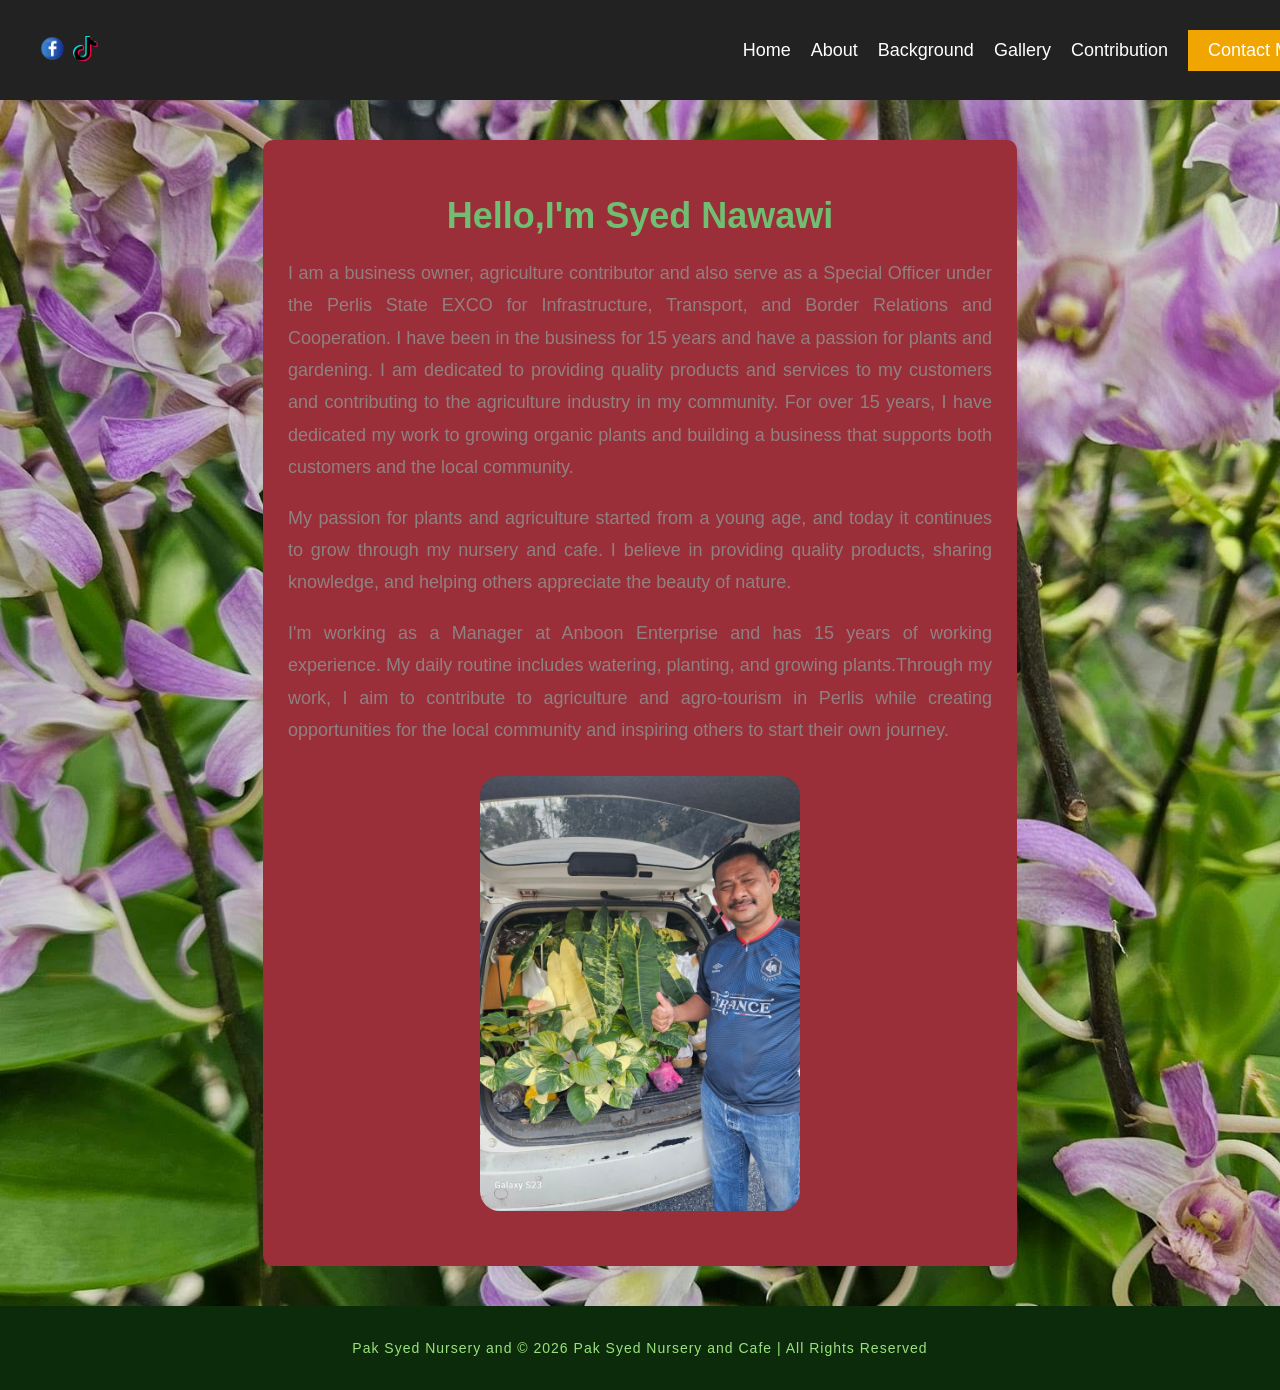
==== about.html @ c6b21781 "Add files via upload" ====
<!DOCTYPE html>
<html>
<head>
    <title>About Syed Nawawi</title>
    <link rel="stylesheet" href="style.css">
</head>
<body class="about-page">

<nav>
     <div class="social">
    <a href="https://www.facebook.com/latri.mimala/photos" target="_blank">
        <img src="fb.png" alt="Facebook">
    </a>

    <a href="https://www.tiktok.com/@anboon.enterprise" target="_blank">
        <img src="tiktok.png" alt="TikTok">
    </a>
</div>
    <div class= "menu">
    <a href="index.html">Home</a>
    <a href="about.html">About</a>
    <a href="Background.html">Background</a>
    <a href="gallery.html">Gallery</a>
    <a href="contribution.html">Contribution</a>
    <a href="contact.html" class="btn">Contact Me</a>
    </div>
</nav>


<section>
    <div class="about-text">
    <h1>Hello,I'm Syed Nawawi</h1>
    <p>
    I am a business owner, agriculture contributor and also serve as a Special Officer under the Perlis State EXCO for
    Infrastructure, Transport, and Border Relations and Cooperation. I have been in the business for 15 years and have a passion for plants and gardening. I am dedicated to providing quality products
    and services to my customers and contributing to the agriculture industry in my community. For over 15 years, I have dedicated my work to growing organic plants and building a business that
    supports both customers and the local community.
    </p>

    <p>
             My passion for plants and agriculture started from a young age, and today it continues to grow
            through my nursery and cafe. I believe in providing quality products, sharing knowledge, and
            helping others appreciate the beauty of nature.
    </p>


    <p>
        I'm working as a Manager at Anboon Enterprise and has 15 years of working
        experience. My daily routine includes watering, planting, and growing plants.Through my work, I aim to contribute to agriculture and agro-tourism in Perlis while creating
         opportunities for the local community and inspiring others to start their own journey.
    </p>
    <div class="about-image">
    <img src="syed.jpg" alt="Syed Nawawi">
</div>

</div>
</section>

<footer>
    <p>Pak Syed Nursery and © 2026 Pak Syed Nursery and Cafe | All Rights Reserved</p>
</footer>

</body>
</html>
---- style.css ----
.header-box {
    width: 60%;
    margin: 40px auto;             
    background-color: rgb(112, 33, 4);
    padding: 10px;
    border-radius: 10px;
    text-align: center;
    color: olive;
}
.social {
    display: flex;
    gap: 8px;
    margin-right: 30px;
}
.social img {
    width: 25px;
    height: 25px;
    cursor: pointer;
}
.social img:hover {
    transform: scale(1.2);
}
.gallery {
    display: grid;
    grid-template-columns: repeat(auto-fit, minmax(250px, 1fr));
    gap: 20px;
    padding: 20px;
}

.gallery h1 {
    grid-column: 1;
    text-align: center;
    color: #2c1010;
    padding: 20px;
}
.gallery-section {
    background-image: url("wallpaper.jpg");
    background-size: cover;
    background-repeat: no-repeat;
    background-position: center;
}
.product-card {
    background-color: #060606;
    border-radius: 16px;
    padding: 18px;
    text-align: center;
    box-shadow: 0 4px 8px rgba(0, 0, 0, 0.1);
    min-height: 360px;
}
.image-frame {
    width: 100%;
    height: 200px;
    overflow: hidden;
    border-radius: 12px;
    margin-bottom: 20px;
}
.image-frame img {
    width: 100%;
    height: 100%;
    object-fit: cover;
}
.product-card {    
    background-color: #000000;
    border-radius: 16px;
    padding: 18px;
    text-align: center;
    box-shadow: 0 4px 8px rgba(0, 0, 0, 0.1);
    transition: transform 0.3s ease, box-shadow 0.3s ease;
}

.product-card:hover {
  transform: scale(1.03);
  box-shadow: 0 12px 35px rgba(0,0,0,0.5);
}

.product-card h3 {
    margin: 0 0 10px;
    font-size: 18px;
    color: #ff5500;
}
.price {
    font-size: 16px;
    color: #ffffff;
}
.menu {
    display: flex;
    align-items: center;
    gap: 20px;
}
.page-header {
    width: 70%;
    margin: 40px auto 20px;
    background-color: seagreen;
    color: #9be27c;
    text-align: center;
    padding: 25px;
    border-radius: 10px;
}
.about-container {
    width: 75%;
    margin: 30px auto;
}
.about-card {
    background-color: rgb(26, 87, 86);
    border-left: 8px solid #4a7c4b;
    padding: 30px;
    margin-bottom: 25px;
    border-radius: 8px;
}
.about-card h2 {
    color: goldenrod;
    margin-top: 0;
}
.about-card p {
    color: blueviolet;
    line-height: 1.7;
    text-align: justify;
}
.about-modern {
    display: flex;
    align-items: center;
    justify-content: space-between;
    padding: 60px 80px;
    background-color: #f5f5f5;
}
.about-text {
    width: 55%;
    margin: 40px auto 20px;
    background-color: rgb(154, 46, 57);
    color: #e28b7c;
    text-align: center;
    padding: 25px;
    border-radius: 10px;
}
.about-text h1 {
    font-size: 36px;
    color: #71bd71;
    margin-bottom: 20px;
}
.about-text p {
    font-size: 18px;
    color: #928080;
    line-height: 1.8;
    margin-bottom: 15px;
    text-align: justify;
    font-display: block;
    font-family: 'Roboto', sans-serif;
}
.about-image img {
  display: block;
  margin : 30px auto;
  width: 320px; 
  border-radius: 20px;
}
.background-page {
  margin: 0;
  font-family: Arial, sans-serif;
  background-image: url("garden.jpeg");
  background-size: cover;
  background-position: center;
  background-repeat: no-repeat;
  background-attachment: fixed;
}
.background-container {
  max-width: 1100px;
  margin: auto;
  padding: 40px 20px;
}
.page-title {
  text-align: center;
  color: white;
  font-size: 40px;
  margin-bottom: 40px;
}
.card-grid {
  display: grid;
  grid-template-columns: repeat(2, 1fr);
  gap: 25px;
}
.background-container p {
  font-size: 20px;
  line-height: 1.8;
  color: #000000;
  text-align: justify;
}
.background-container h1 {
  color: #445567;
  margin-bottom: 20px;
}
.contribution-section {
    background-image: url(purple.jpg);
    background-size: cover;
    background-repeat: no-repeat;
    background-position: center;
}
.card {
  background: rgba(97, 117, 133, 0.9);
  padding: 25px;
  border-radius: 15px;
  min-height: 200px;
  box-shadow: 0 8px 25px rgba(0,0,0,0.3);
  transition: transform 0.3s;
}
.card:hover {
  transform: scale(1.03);
}
.card h2 {
  margin-bottom: 15px;
  color: #03206e;
}
.card p {
  margin: 6px 0;
}
.contribution-section {
  max-width: 1000px;
  margin: auto;
  padding: 50px 20px;
}

.contribution-card {
  background: rgba(0, 0, 0, 0.78);
  color: white;
  padding: 25px;
  margin-bottom: 25px;
  border-radius: 18px;
  box-shadow: 0 8px 25px rgba(0,0,0,0.35);
transition: transform 0.3s ease, box-shadow 0.3s ease;transition: transform 0.3s ease, box-shadow 0.3s ease;
}

.contribution-card:hover {
  transform: scale(1.03);
  box-shadow: 0 12px 35px rgba(0,0,0,0.5);
}

.contribution-card h2 {
  color: #ff6a00;
  margin-bottom: 12px;
}

.contribution-card p {
  font-size: 18px;
  line-height: 1.7;
}
body {
    font-family: 'Roboto', sans-serif;
    margin: 0px;
    background-color: skyblue;
    color: #022414;
    text-align: justify;
    background-image: url('plant6.jpg');
    background-size: cover;
    background-repeat: no-repeat;
    background-position: center;    
}
.info-box {
    width: 50%;
    margin: 50px auto;
    background-color: #382020;  
    padding: 30px;
    border: 10px solid #e28c8c;
}
.about-page {
    background-image: url('plant7.jpg');
    background-size: cover;
    background-repeat: no-repeat;
    background-position: center;
}
.info-box p {
    color: #c0a5a5;
    line-height: 1.8;
    text-align: justify;
}
nav {
    width: 100%;
    height: 70px;
    background-color: #222;
    color: white;
    display: flex;
    justify-content: space-between;
    align-items: center;
    padding: 15px 40px;
}
.plant4 {
   font-weight :bold;
}
.menu a {
    color: white;
    text-decoration: none;
    margin: 0 ;
    font-size: 18px;
}
.menu a:hover {
    color: #f0a500;
}
.btn {
    background-color: #f0a500;
    color: white;
    border: none;
    padding: 10px 20px;
    font-size: 16px;
    cursor: pointer;
}
.btn:hover {
    background-color: #d18e00;
}
header {
    text-align: center;
    padding: 50px 20px;
}
header h1 {
    font-size: 36px;
    margin-bottom: 10px;
}
.buttons {
    display: flex;
    justify-content: center;
    gap: 20px;
    margin-top: 30px;
}
.btn-dark {
    background-color: #333;
    color: white;
    border: none;
    padding: 10px 20px;
    font-size: 16px;
    cursor: pointer;
}
.btn-dark:hover {
    background-color: #555;
}
.btn-orange {
    background-color: #f0a500;
    color: white;
    border: none;
    padding: 10px 20px;
    font-size: 16px;
    cursor: pointer;
}
.btn-orange:hover {
    background-color: #d18e00;
}

.middle {
    display: flex;
    justify-content: center;
    height: 300px;
    background-color: #3e5e38;
}
.middle-text {
    text-align:center;
    font-size: 22px;
    color: rgb(91, 206, 133);
}

.middle-image img {
    display: block;
    margin: 30px auto;
    width: 320px;
    border-radius: 20px;
}
.contact-section {
  max-width: 1000px;
  margin: auto;
  padding: 40px 20px;
  text-align: center;
  background-image: url(flowers.jpg);
  background-size: cover;
  background-position: center;
  background-repeat: no-repeat;
}
.contact-section h1 {
  font-size: 40px;
  margin-bottom: 30px;
}
.contact-grid {
  display: grid;
  grid-template-columns: repeat(3, 1fr);
  gap: 20px;
  margin-bottom: 40px;
}
.contact-card {
  background: rgba(114, 109, 109, 0.8);
  color: white;
  padding: 25px;
  border-radius: 16px;
  transition: transform 0.3s;
}
.contact-card:hover {
  transform: scale(1.05);
}
.icon {
  width: 40px;
  margin-bottom: 10px;
}
.contact-form {
  background: rgb(122, 111, 111);
  padding: 25px;
  border-radius: 16px;
  margin-bottom: 30px;
}
.contact-form {
  background-image: url('blue.jpg');
  background-size: cover;
  background-position: center;
  background-repeat: no-repeat;
}
.contact-form input,
.contact-form textarea {
  width: 100%;
  padding: 12px;
  margin: 10px 0;
  border-radius: 8px;
  border: 1px solid #2f2b2b;
}
.contact-form h2 {
  color: #fddc93;
  margin-bottom: 20px;
}
.contact-form button {
  background: #f0a500;
  color: rgb(14, 11, 11);
  padding: 12px 25px;
  border: none;
  cursor: pointer;
}
.contact-form button:hover {
  background: #d18e00;
}
.map {
  border-radius: 16px;
  overflow: hidden;
}

footer {
    background-color: #0b2b0b;
    color: #9be27c;
    text-align: center;
    padding: 20px 10px;
    margin-top: 40px;
    font-size: 14px;
    letter-spacing: 1px;
}
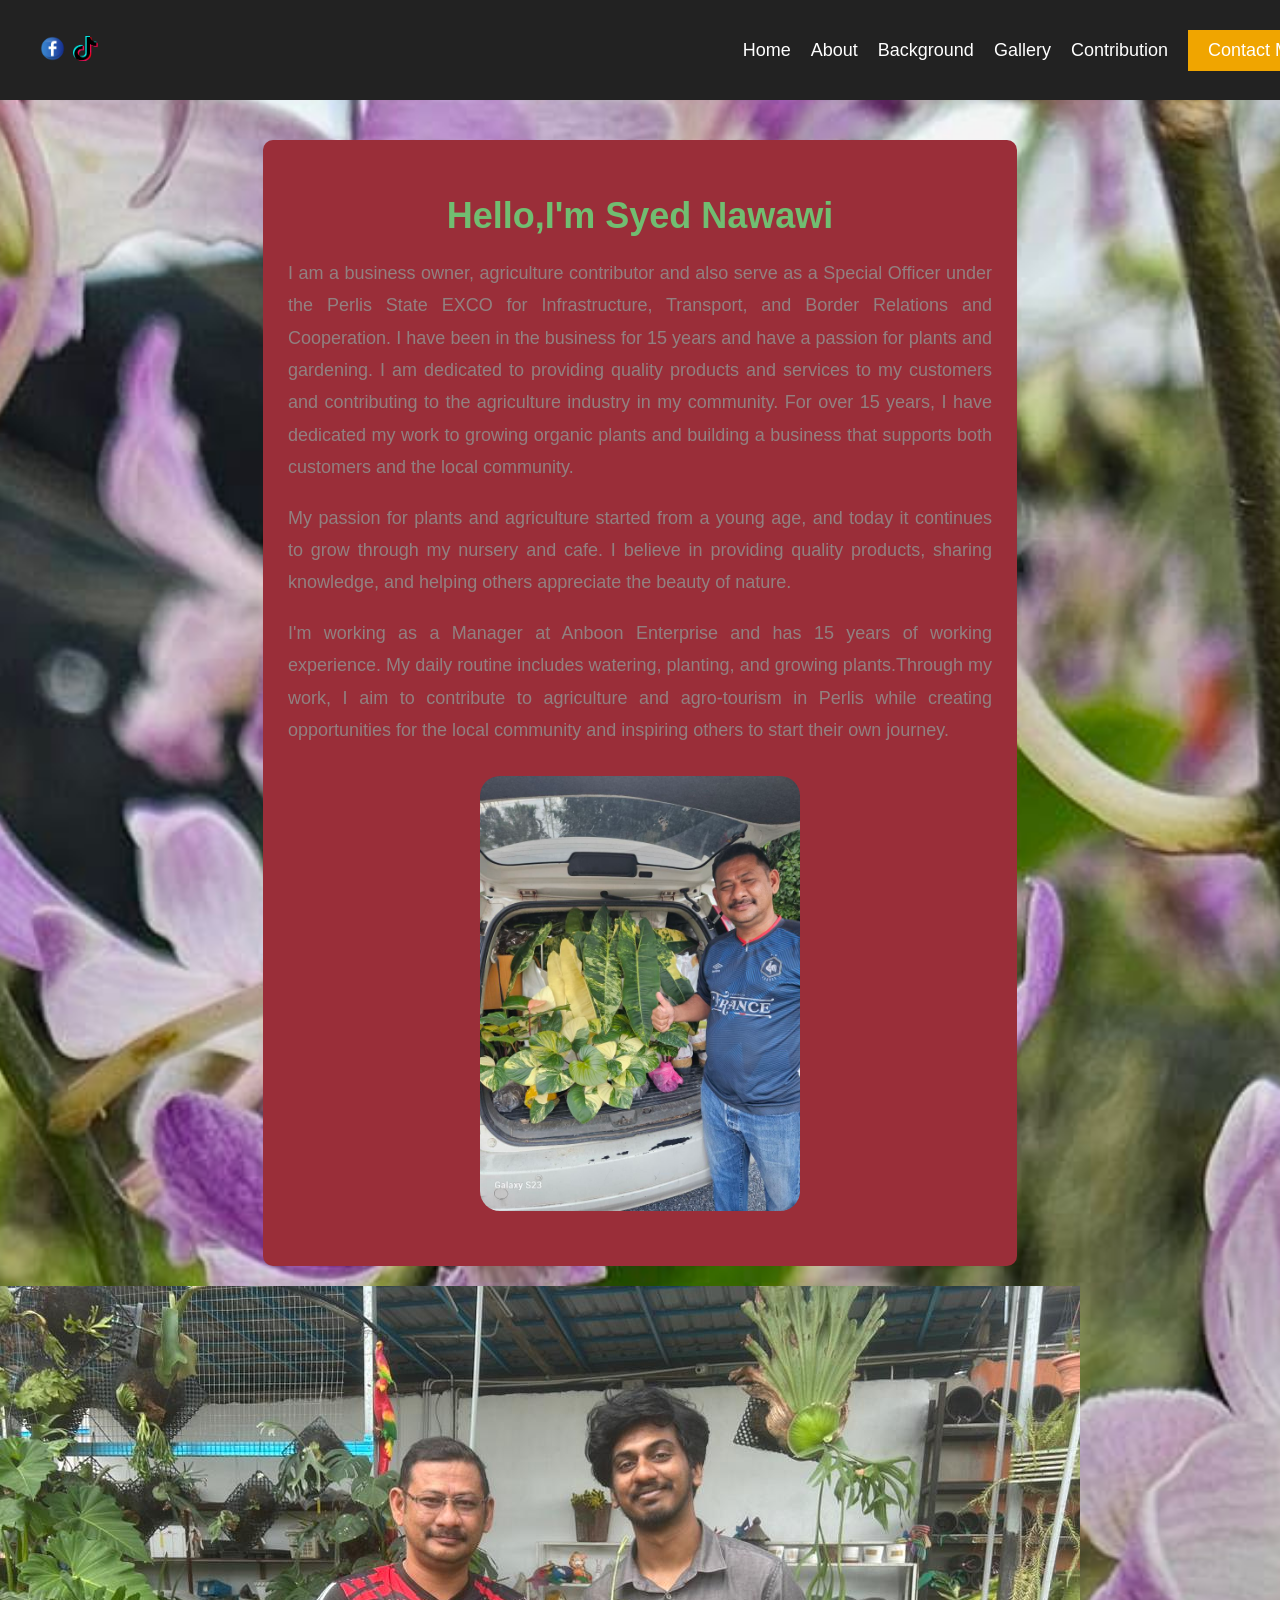
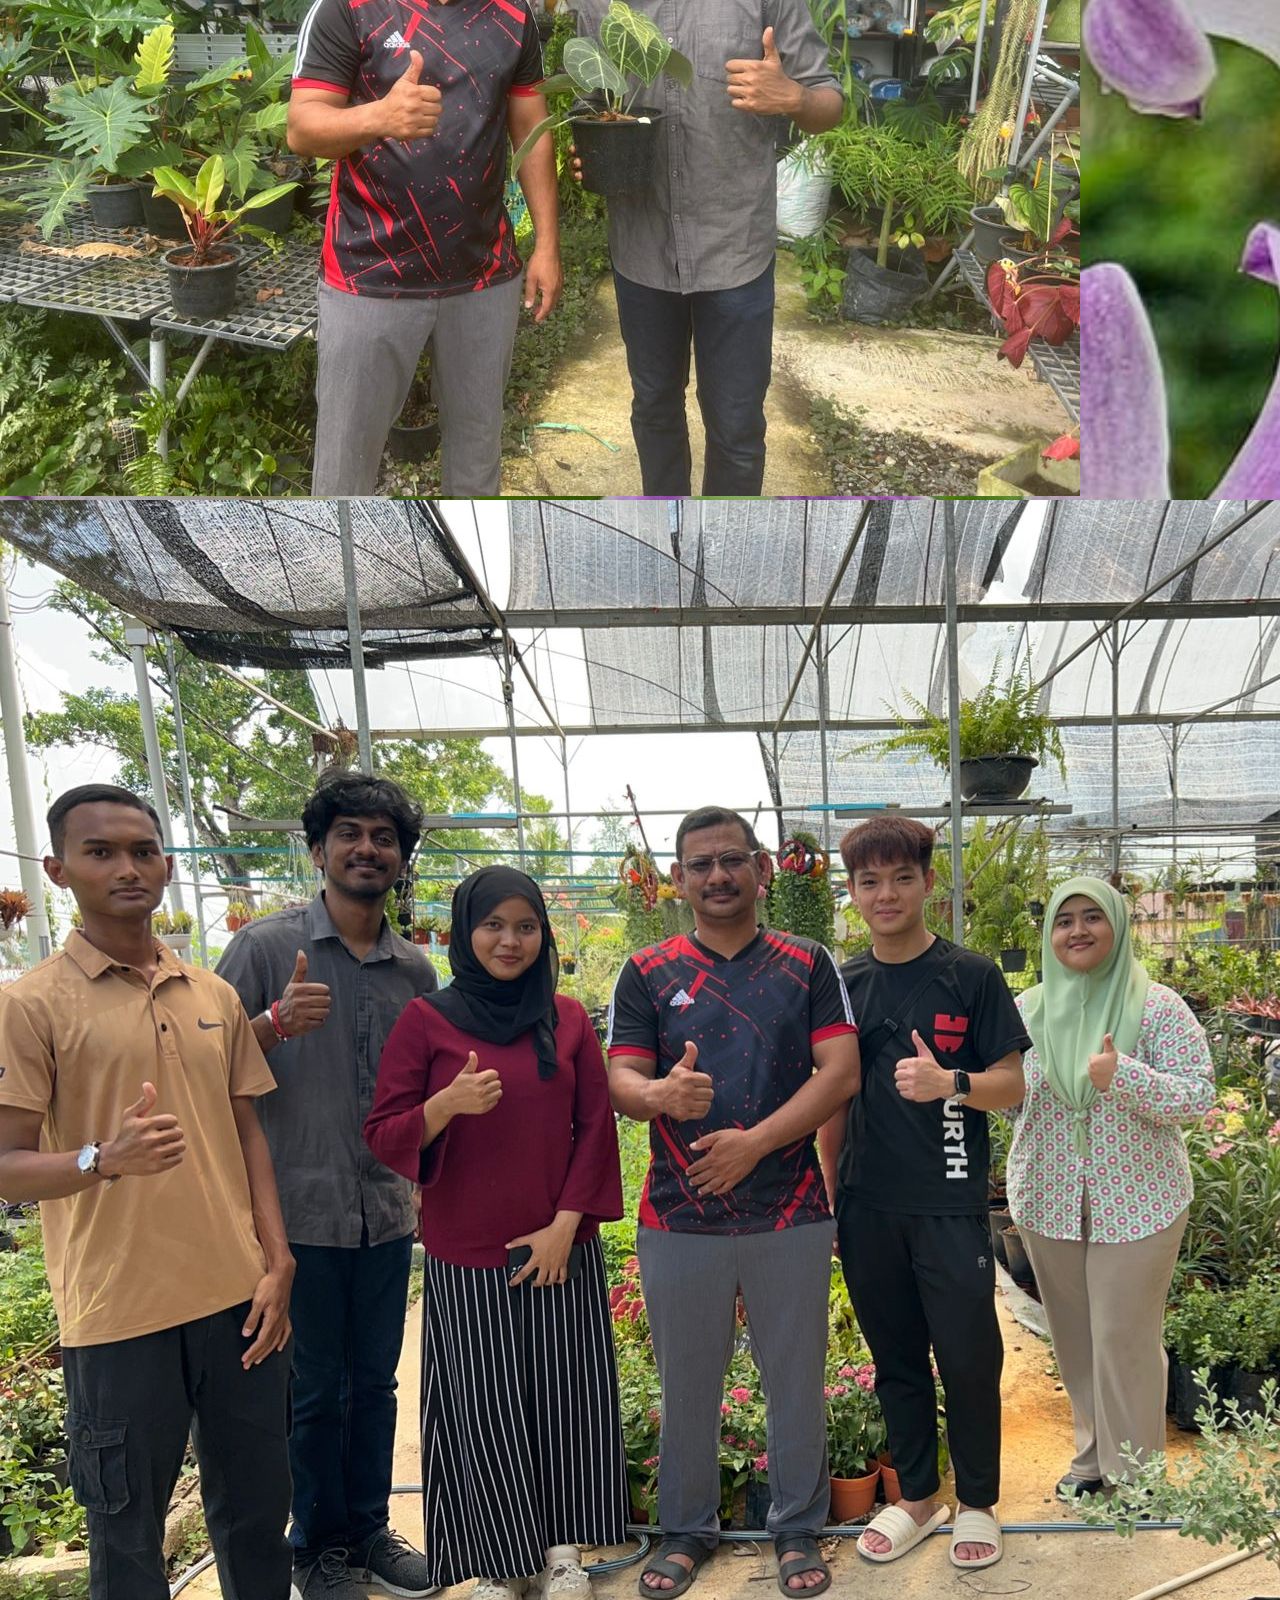
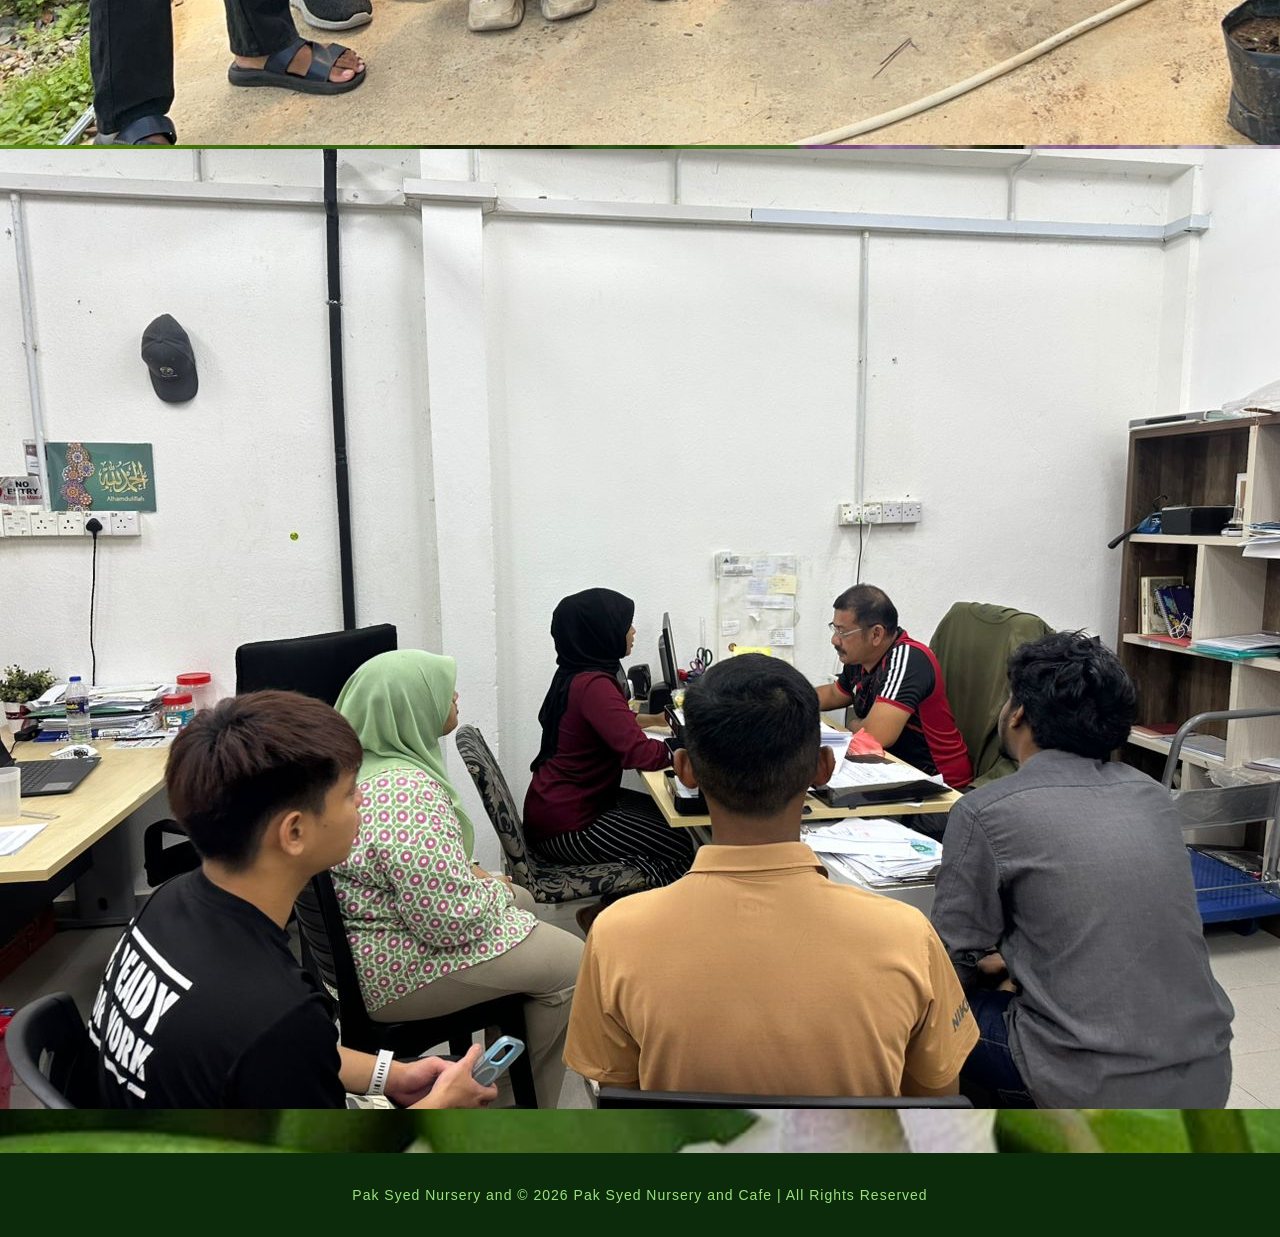
==== commit d03f0b0f: "Add about.html with personal and business details" ====
--- a/about.html
+++ b/about.html
@@ -1,64 +1,72 @@
-<!DOCTYPE html>
-<html>
-<head>
-    <title>About Syed Nawawi</title>
-    <link rel="stylesheet" href="style.css">
-</head>
-<body class="about-page">
-
-<nav>
-     <div class="social">
-    <a href="https://www.facebook.com/latri.mimala/photos" target="_blank">
-        <img src="fb.png" alt="Facebook">
-    </a>
-
-    <a href="https://www.tiktok.com/@anboon.enterprise" target="_blank">
-        <img src="tiktok.png" alt="TikTok">
-    </a>
-</div>
-    <div class= "menu">
-    <a href="index.html">Home</a>
-    <a href="about.html">About</a>
-    <a href="Background.html">Background</a>
-    <a href="gallery.html">Gallery</a>
-    <a href="contribution.html">Contribution</a>
-    <a href="contact.html" class="btn">Contact Me</a>
-    </div>
-</nav>
-
-
-<section>
-    <div class="about-text">
-    <h1>Hello,I'm Syed Nawawi</h1>
-    <p>
-    I am a business owner, agriculture contributor and also serve as a Special Officer under the Perlis State EXCO for
-    Infrastructure, Transport, and Border Relations and Cooperation. I have been in the business for 15 years and have a passion for plants and gardening. I am dedicated to providing quality products
-    and services to my customers and contributing to the agriculture industry in my community. For over 15 years, I have dedicated my work to growing organic plants and building a business that
-    supports both customers and the local community.
-    </p>
-
-    <p>
-             My passion for plants and agriculture started from a young age, and today it continues to grow
-            through my nursery and cafe. I believe in providing quality products, sharing knowledge, and
-            helping others appreciate the beauty of nature.
-    </p>
-
-
-    <p>
-        I'm working as a Manager at Anboon Enterprise and has 15 years of working
-        experience. My daily routine includes watering, planting, and growing plants.Through my work, I aim to contribute to agriculture and agro-tourism in Perlis while creating
-         opportunities for the local community and inspiring others to start their own journey.
-    </p>
-    <div class="about-image">
-    <img src="syed.jpg" alt="Syed Nawawi">
-</div>
-
-</div>
-</section>
-
-<footer>
-    <p>Pak Syed Nursery and © 2026 Pak Syed Nursery and Cafe | All Rights Reserved</p>
-</footer>
-
-</body>
-</html>+<!DOCTYPE html>
+<html>
+<head>
+    <title>About Syed Nawawi</title>
+    <link rel="stylesheet" href="style.css">
+</head>
+<body class="about-page">
+
+<nav>
+     <div class="social">
+    <a href="https://www.facebook.com/latri.mimala/photos" target="_blank">
+        <img src="fb.png" alt="Facebook">
+    </a>
+
+    <a href="https://www.tiktok.com/@anboon.enterprise" target="_blank">
+        <img src="tiktok.png" alt="TikTok">
+    </a>
+</div>
+    <div class= "menu">
+    <a href="index.html">Home</a>
+    <a href="about.html">About</a>
+    <a href="Background.html">Background</a>
+    <a href="gallery.html">Gallery</a>
+    <a href="contribution.html">Contribution</a>
+    <a href="contact.html" class="btn">Contact Me</a>
+    </div>
+</nav>
+
+
+<section>
+    <div class="about-text">
+    <h1>Hello,I'm Syed Nawawi</h1>
+    <p>
+    I am a business owner, agriculture contributor and also serve as a Special Officer under the Perlis State EXCO for
+    Infrastructure, Transport, and Border Relations and Cooperation. I have been in the business for 15 years and have a passion for plants and gardening. I am dedicated to providing quality products
+    and services to my customers and contributing to the agriculture industry in my community. For over 15 years, I have dedicated my work to growing organic plants and building a business that
+    supports both customers and the local community.
+    </p>
+
+    <p>
+             My passion for plants and agriculture started from a young age, and today it continues to grow
+            through my nursery and cafe. I believe in providing quality products, sharing knowledge, and
+            helping others appreciate the beauty of nature.
+    </p>
+
+
+    <p>
+        I'm working as a Manager at Anboon Enterprise and has 15 years of working
+        experience. My daily routine includes watering, planting, and growing plants.Through my work, I aim to contribute to agriculture and agro-tourism in Perlis while creating
+         opportunities for the local community and inspiring others to start their own journey.
+    </p>
+    <div class="about-image">
+    <img src="syed.jpg" alt="Syed Nawawi">
+
+</div>
+
+</div>
+<div class="contribution-gallery">
+
+  <img src="Tarshan.jpeg" alt="Photo 1">
+  <img src="group2.jpeg" alt="Photo 2">
+  <img src="group.jpeg" alt="Photo 3">
+
+</div>
+</section>
+
+<footer>
+    <p>Pak Syed Nursery and © 2026 Pak Syed Nursery and Cafe | All Rights Reserved</p>
+</footer>
+
+</body>
+</html>
